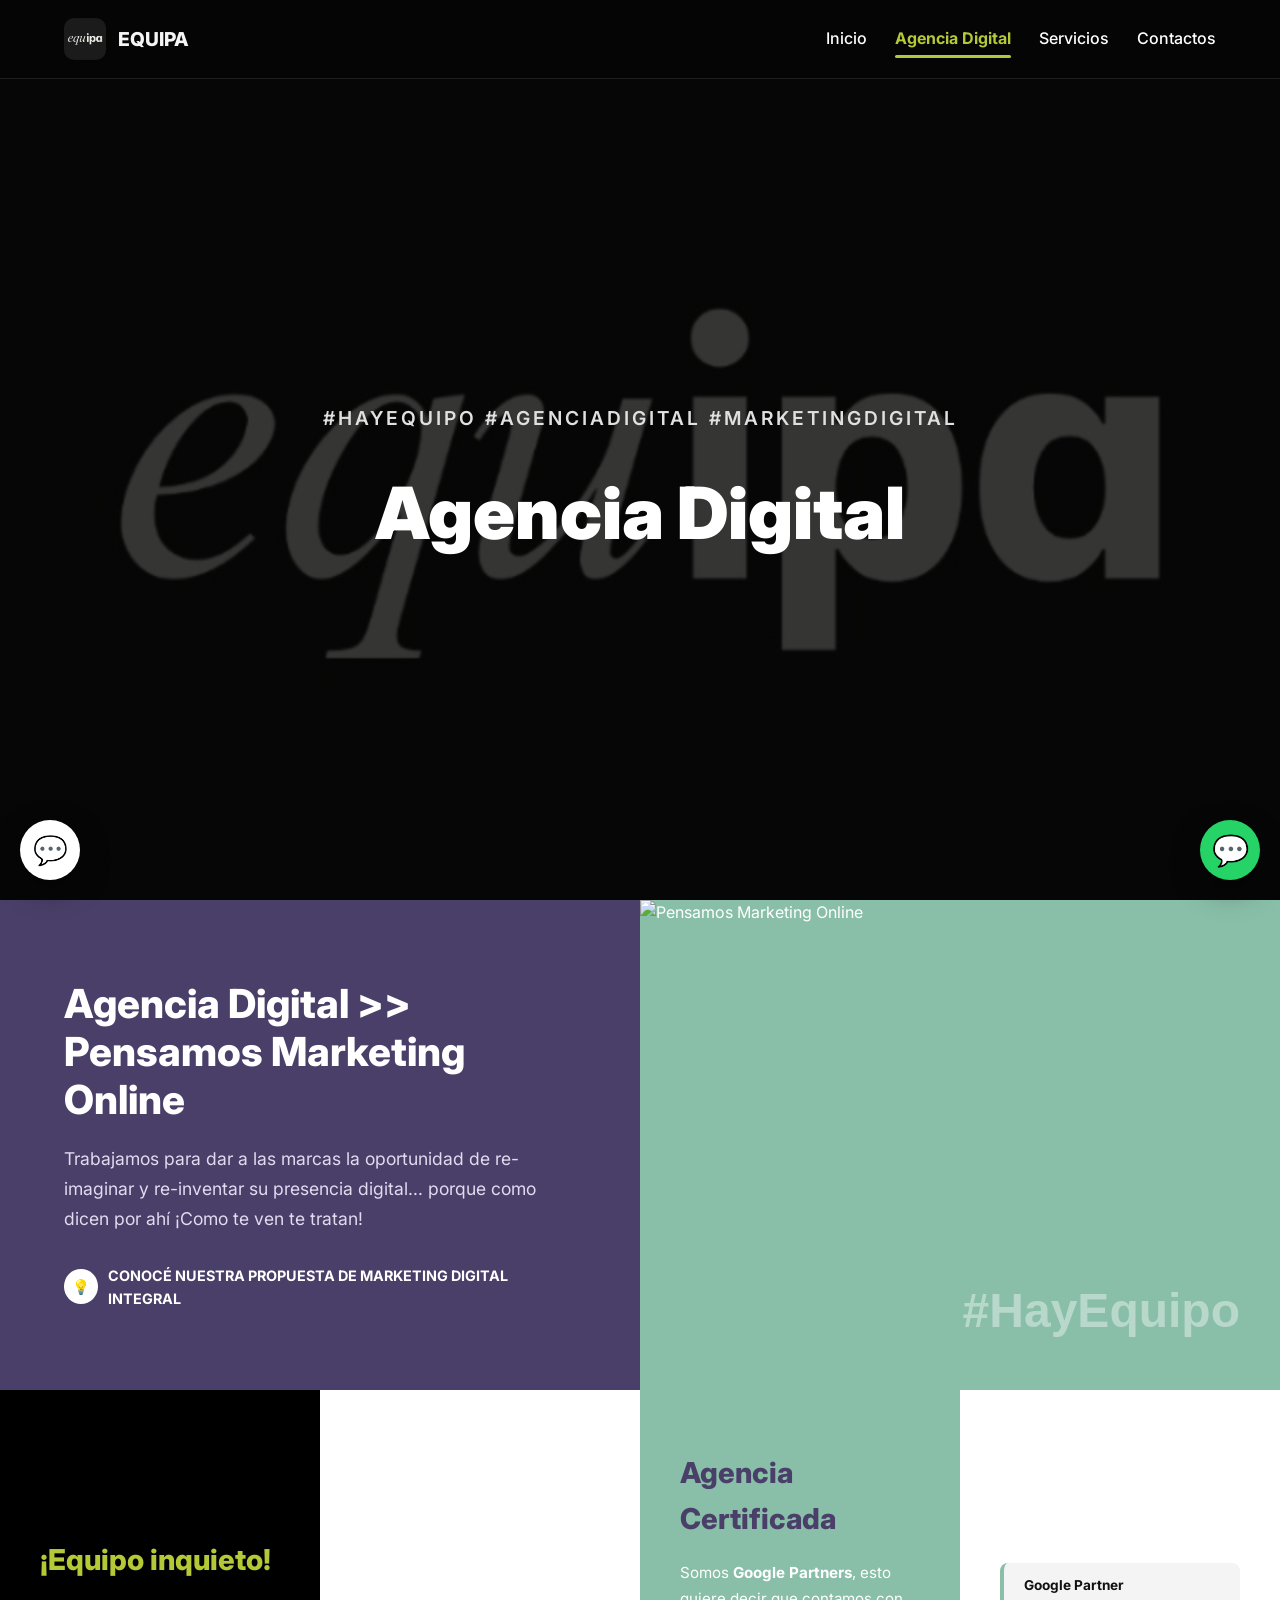
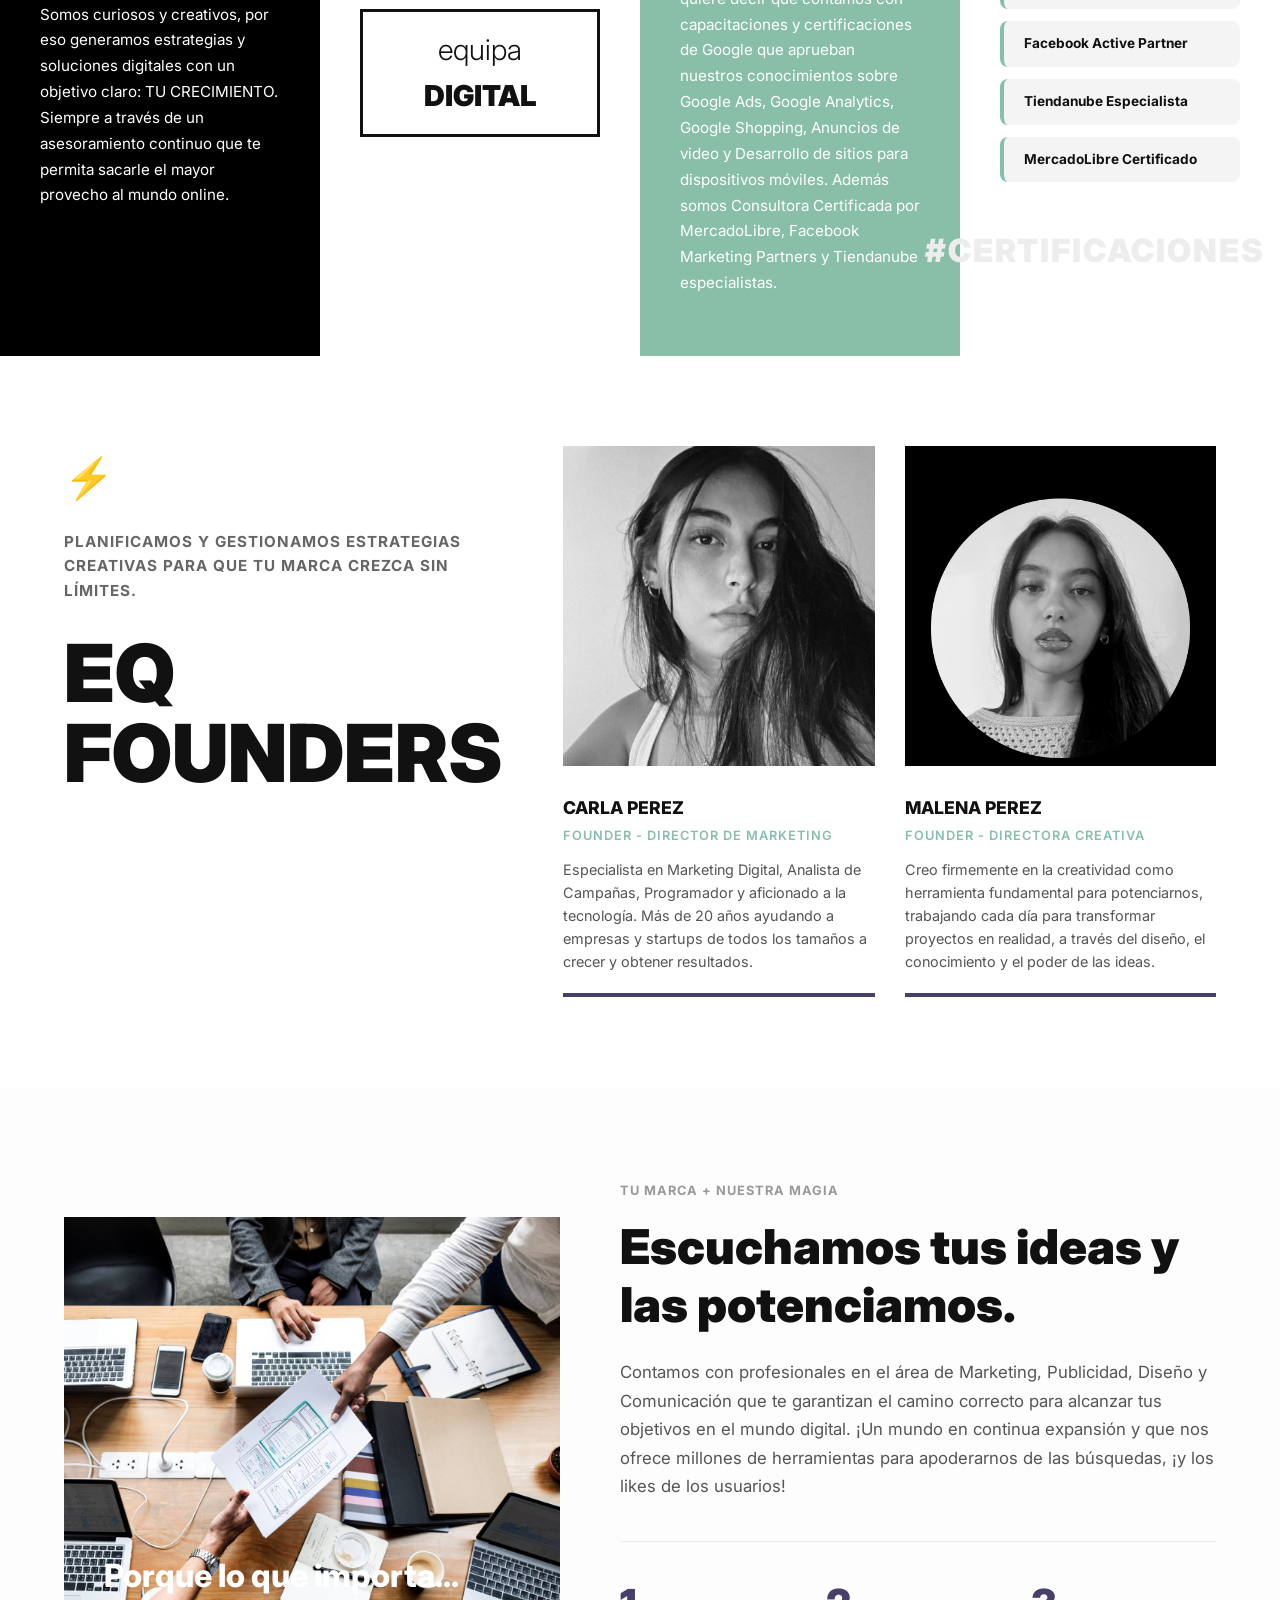
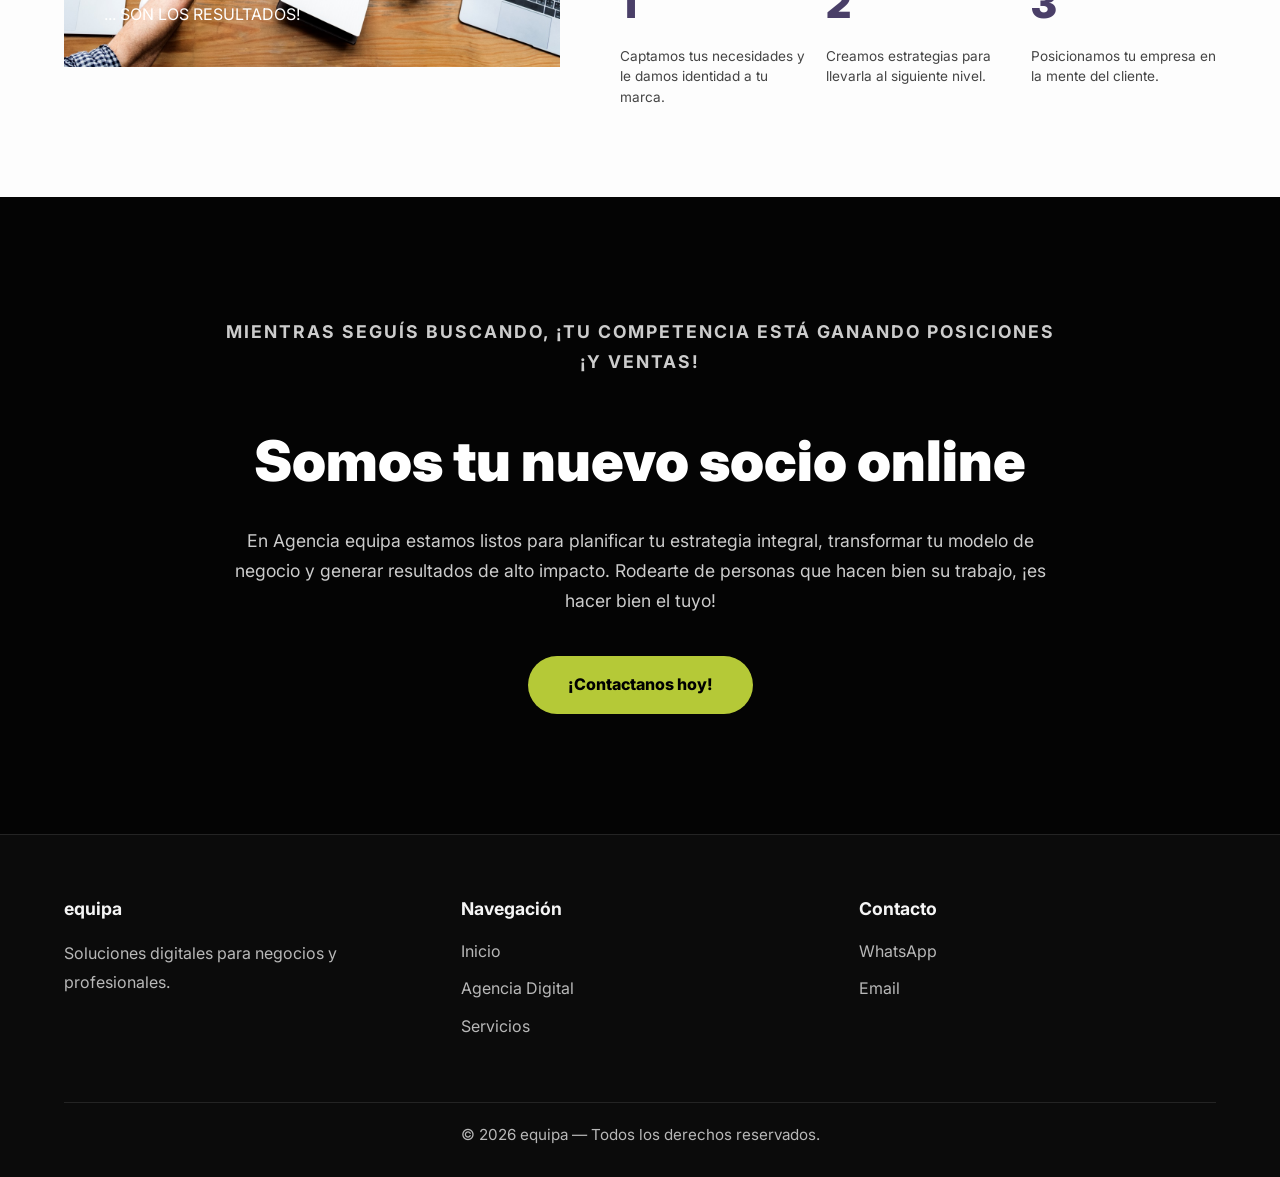
==== AGENCIA DIGITAL.html @ 09dcbe37 "Add files via upload" ====
<!DOCTYPE html>
<html lang="es">
<head>
    <meta charset="UTF-8">
    <meta name="viewport" content="width=device-width, initial-scale=1.0">
    <title>Agencia Digital — equipa</title>

    <link rel="stylesheet" href="PROYECTO CSS.css">

    <link rel="preconnect" href="https://fonts.googleapis.com">
    <link rel="preconnect" href="https://fonts.gstatic.com" crossorigin>
    <link href="https://fonts.googleapis.com/css2?family=Inter:wght@300;400;500;600;700;800;900&display=swap" rel="stylesheet">
</head>
<body>

    <div class="hero-wrapper" id="inicio">
        <div class="hero-overlay"></div>

        <header class="navbar-transparent">
            <div class="container nav-inner">
                <div class="logo">
                    <a href="index.html" style="display:flex; align-items:center; gap:12px; text-decoration:none; color:inherit;">
                        <img src="FOTO.jpg" alt="equipa">
                        <h1>EQUIPA</h1>
                    </a>
                </div>
                <nav class="nav-links">
                    <a href="index.html">Inicio</a>
                    <a href="AGENCIA DIGITAL.html"class="active-page">Agencia Digital</a>
                    <a href="SERVICIOS.html">Servicios</a>
                    <a href="CONTACTO.html">Contactos</a>
                    
                    
                </nav>
            </div>
        </header>
<section class="hero">
        <div class="container hero-grid">
            <p class="hero-hashtags">#HAYEQUIPO #AGENCIADIGITAL #MARKETINGDIGITAL</p>
            <h2 class="hero-main-title">Agencia Digital</h2>
        </section>
    </div>


    <section class="marketing-proposal">
        <div class="proposal-grid">
            <div class="proposal-text-block">
                <h2>Agencia Digital >> Pensamos Marketing Online</h2>
                <p>Trabajamos para dar a las marcas la oportunidad de re-imaginar y re-inventar su presencia digital... porque como dicen por ahí ¡Como te ven te tratan!</p>
                <a href="#contacto" class="proposal-link">
                    <span class="icon-circle">💡</span> CONOCÉ NUESTRA PROPUESTA DE MARKETING DIGITAL INTEGRAL
                </a>
            </div>
            <div class="proposal-image-block">
                <img src="ROBOTS.jpg" alt="Pensamos Marketing Online">
                <div class="floating-badge">#HayEquipo</div>
            </div>
        </div>
    </section>


    <section class="agency-features">
        <div class="features-grid">
            <div class="feature-box black-bg">
                <h3>¡Equipo inquieto!</h3>
                <p>Somos curiosos y creativos, por eso generamos estrategias y soluciones digitales con un objetivo claro: TU CRECIMIENTO. Siempre a través de un asesoramiento continuo que te permita sacarle el mayor provecho al mundo online.</p>
            </div>
            
            <div class="feature-box white-bg center-content">
                <div class="branding-box">
                    <span class="brand-light">equipa</span>
                    <span class="brand-bold">Digital</span>
                </div>
            </div>

            <div class="feature-box green-bg">
                <h3>Agencia Certificada</h3>
                <p>Somos <strong>Google Partners</strong>, esto quiere decir que contamos con capacitaciones y certificaciones de Google que aprueban nuestros conocimientos sobre Google Ads, Google Analytics, Google Shopping, Anuncios de video y Desarrollo de sitios para dispositivos móviles. Además somos Consultora Certificada por MercadoLibre, Facebook Marketing Partners y Tiendanube especialistas.</p>
            </div>

            <div class="feature-box white-bg list-badges">
                <div class="cert-list">
                    <div class="cert-item">Google Partner</div>
                    <div class="cert-item">Facebook Active Partner</div>
                    <div class="cert-item">Tiendanube Especialista</div>
                    <div class="cert-item">MercadoLibre Certificado</div>
                </div>
                <div class="vertical-text">#Certificaciones</div>
            </div>
        </div>
    </section>


    <section class="section founders-section">
        <div class="container">
            <div class="founders-layout">
                <div class="founders-intro">
                    <span class="bolt-icon">⚡</span>
                    <p class="subtitle-caps">PLANIFICAMOS Y GESTIONAMOS ESTRATEGIAS CREATIVAS PARA QUE TU MARCA CREZCA SIN LÍMITES.</p>
                    <h2 class="massive-title">EQ<br>Founders</h2>
                </div>
                
                <div class="founders-grid">
                    <div class="founder-card">
                        <img src="CARLA.jpg" alt="Pablo Rodriguez">
                        <div class="founder-info">
                            <h4>CARLA PEREZ</h4>
                            <h5>FOUNDER - DIRECTOR DE MARKETING</h5>
                            <p>Especialista en Marketing Digital, Analista de Campañas, Programador y aficionado a la tecnología. Más de 20 años ayudando a empresas y startups de todos los tamaños a crecer y obtener resultados.</p>
                        </div>
                    </div>
                    <div class="founder-card">
                        <img src="MALENA.jpg" alt="Romina Valladolid">
                        <div class="founder-info">
                            <h4>MALENA PEREZ</h4>
                            <h5>FOUNDER - DIRECTORA CREATIVA</h5>
                            <p>Creo firmemente en la creatividad como herramienta fundamental para potenciarnos, trabajando cada día para transformar proyectos en realidad, a través del diseño, el conocimiento y el poder de las ideas.</p>
                        </div>
                    </div>
                </div>
            </div>
        </div>
    </section>


    <section class="section process-section">
        <div class="container">
            <div class="process-grid">
                <div class="process-image">
                    <img src="AGENCIA DIGITAL 1.jpg" alt="Reunión de equipo">
                    <div class="image-overlay-text">
                        <h3>Porque lo que importa...</h3>
                        <p>... SON LOS RESULTADOS!</p>
                    </div>
                </div>
                <div class="process-content">
                    <span class="mini-tag">TU MARCA + NUESTRA MAGIA</span>
                    <h2>Escuchamos tus ideas y las potenciamos.</h2>
                    <p>Contamos con profesionales en el área de Marketing, Publicidad, Diseño y Comunicación que te garantizan el camino correcto para alcanzar tus objetivos en el mundo digital. ¡Un mundo en continua expansión y que nos ofrece millones de herramientas para apoderarnos de las búsquedas, ¡y los likes de los usuarios!</p>
                    
                    <div class="steps-row">
                        <div class="step-item">
                            <span class="step-num">1</span>
                            <p>Captamos tus necesidades y le damos identidad a tu marca.</p>
                        </div>
                        <div class="step-item">
                            <span class="step-num">2</span>
                            <p>Creamos estrategias para llevarla al siguiente nivel.</p>
                        </div>
                        <div class="step-item">
                            <span class="step-num">3</span>
                            <p>Posicionamos tu empresa en la mente del cliente.</p>
                        </div>
                    </div>
                </div>
            </div>
        </div>
    </section>


    <section class="banner-socio" style="background: url('FONDO_MANOS.jpg') center center/cover no-repeat;">
        <div class="banner-overlay"></div>
        <div class="banner-content">
            <p class="banner-sub">MIENTRAS SEGUÍS BUSCANDO, ¡TU COMPETENCIA ESTÁ GANANDO POSICIONES ¡Y VENTAS!</p>
            <h2>Somos tu nuevo socio online</h2>
            <p>En Agencia equipa estamos listos para planificar tu estrategia integral, transformar tu modelo de negocio y generar resultados de alto impacto. Rodearte de personas que hacen bien su trabajo, ¡es hacer bien el tuyo!</p>
            <a href="#contacto" class="btn-banner">¡Contactanos hoy!</a>
        </div>
    </section>


    <footer class="footer" id="contacto">
        <div class="container">
            <div class="footer-grid">
                <div>
                    <h3>equipa</h3>
                    <p>Soluciones digitales para negocios y profesionales.</p>
                </div>
                <div>
                    <h3>Navegación</h3>
                    <a href="index.html">Inicio</a>
                    <a href="agencia.html">Agencia Digital</a>
                    <a href="PROYECTO.html#negocios">Servicios</a>
                </div>
                <div>
                    <h3>Contacto</h3>
                    <a href="https://wa.me/2984226857" target="_blank">WhatsApp</a>
                    <a href="mailto:holaequipa@gmail.com">Email</a>
                </div>
            </div>
            <div class="copyright">
                © 2026 equipa — Todos los derechos reservados.
            </div>
        </div>
    </footer>

    <button class="chat-toggle" id="chatToggle">💬</button>
    <div class="chat-widget" id="chatWidget">
        <div class="chat-header">
            <span>¿Tenés alguna pregunta?</span>
            <button id="closeChat">✕</button>
        </div>
        <div class="chat-body">
            <div class="chat-message">Ingresá tu consulta y nos comunicaremos con vos.</div>
            <form class="chat-form" action="https://formsubmit.co/holaequipa@gmail.com" method="POST">
                <input type="text" placeholder="Nombre" required>
                <input type="tel" placeholder="Teléfono" required>
                <input type="email" placeholder="Correo electrónico" required>
                <textarea placeholder="Consulta sobre Marketing Digital" required></textarea>
                <button type="submit" class="chat-send">Enviar consulta</button>
            </form>
        </div>
    </div>

    <div class="wa-widget" id="waWidget">
        <div class="wa-header">
            <div class="wa-title">WhatsApp</div>
            <button id="closeWhatsapp">✕</button>
        </div>
        <div class="wa-body">
            <div class="wa-message">Hola, somos equipa 👋<br><br>Escribinos y te ayudamos a potenciar tu negocio.</div>
            <a href="https://wa.me/2984226857" target="_blank" class="wa-btn">WhatsApp</a>
        </div>
    </div>
    <button class="wa-floating" id="openWhatsapp">💬</button>

    <script>
        // Scripts de control de Widgets
        const chatToggle = document.getElementById("chatToggle");
        const chatWidget = document.getElementById("chatWidget");
        const closeChat = document.getElementById("closeChat");
        chatToggle.addEventListener("click", () => chatWidget.classList.toggle("open"));
        closeChat.addEventListener("click", () => chatWidget.classList.remove("open"));

        const waWidget = document.getElementById("waWidget");
        const openWhatsapp = document.getElementById("openWhatsapp");
        const closeWhatsapp = document.getElementById("closeWhatsapp");
        openWhatsapp.addEventListener("click", () => waWidget.classList.toggle("active"));
        closeWhatsapp.addEventListener("click", () => waWidget.classList.remove("active"));
    </script>
</body>
</html>
---- PROYECTO CSS.css ----
:root{
    --bg:#0b0b0b;
    --card:#141414;
    --border:#242424;
    --text:#f5f5f5;
    --muted:#b8b8b8;
    --accent:#ffffff;
}

*{
    margin:0;
    padding:0;
    box-sizing:border-box;
}

body{
    font-family:'Inter',sans-serif;
    background:var(--bg);
    color:var(--text);
    line-height:1.6;
}

.container{
    width:min(1200px,90%);
    margin:auto;
}

/* NAVBAR */

.navbar {
    position: absolute; /* Cambiado de sticky a absolute para que se superponga */
    top: 0;
    left: 0;
    width: 100%;
    z-index: 999;
    background: transparent; /* Fondo transparente */
    border-bottom: 1px solid rgba(255, 255, 255, 0.1); /* Línea sutil blanca */
    backdrop-filter: blur(5px);
}

.nav-inner{
    display:flex;
    align-items:center;
    justify-content:space-between;
    padding:18px 0;
}

.logo{
    display:flex;
    align-items:center;
    gap:12px;
}

.logo img{
    width:42px;
    height:42px;
    object-fit:cover;
    border-radius:10px;
}

.logo h1{
    font-size:1.2rem;
    font-weight:800;
}

.nav-links{
    display:flex;
    gap:28px;
    align-items:center;
}

.nav-links a{
    color:var(--muted);
    text-decoration:none;
    transition:.3s;
    font-weight:500;
}

.nav-links a:hover{
    color:var(--text);
}

/* BOTONES */

.btn{
    display:inline-block;
    padding:14px 24px;
    border-radius:14px;
    text-decoration:none;
    font-weight:700;
    transition:.3s;
}

.btn-primary{
    background:var(--accent);
    color:#000;
}

.btn-primary:hover{
    transform:translateY(-2px);
}

.btn-secondary{
    border:1px solid var(--border);
    color:var(--text);
}

/* HERO */

/* HERO (Rediseñado estilo pantalla completa con fondo) */
.hero {
    position: relative;
    width: 100%;
    height: 100vh; /* Ocupa el 100% de la altura de la pantalla */
    
    /* CAMBIA 'FOTO.jpg' por el nombre de tu imagen de fondo */
    background: url('FOTO.jpg') center center/cover no-repeat; 
    
    display: flex;
    align-items: center;
    justify-content: center;
    padding: 0;
    overflow: hidden;
}

/* FILTRO OSCURO (Capa intermedia para que el texto resalte) */
.hero::before {
    content: '';
    position: absolute;
    top: 0;
    left: 0;
    width: 100%;
    height: 100%;
    background: rgba(0, 0, 0, 0.55); /* Ajusta el 0.55 si querés más o menos oscuridad */
    z-index: 1;
}

/* Forzamos a que el contenedor del contenido quede por encima del filtro */
.hero .container {
    position: relative;
    z-index: 2;
    text-align: center; /* Centramos todo el texto como en el ejemplo */
}

/* Eliminamos el grid viejo para centrar el bloque principal */
.hero-grid {
    display: block; 
    max-width: 800px;
    margin: 0 auto;
}

/* HASHTAGS (Estilo nuevo arriba del título) */
.hero-hashtags {
    display: block;
    color: var(--muted);
    font-size: 0.85rem;
    font-weight: 600;
    letter-spacing: 2px;
    text-transform: uppercase;
    margin-bottom: 15px;
}

.hero h2 {
    font-size: 4.5rem; /* Un poco más grande e imponente */
    line-height: 1.1;
    margin-bottom: 24px;
    color: #ffffff;
}

.hero p {
    color: #e0e0e0; /* Un gris un poco más claro para mejorar lectura sobre fondo oscuro */
    font-size: 1.2rem;
    margin-bottom: 40px;
    max-width: 650px;
    margin-left: auto;
    margin-right: auto;
}

.hero-buttons {
    display: flex;
    gap: 16px;
    justify-content: center; /* Centra los botones */
    flex-wrap: wrap;
}

/* Ocultamos el div del mockup derecho que tenías antes ya que ahora usamos imagen completa */
.hero-card {
    display: none;
}

.mockup{
    display:grid;
    grid-template-columns:1fr 1fr;
    gap:16px;
}

.mock{
    background:#1c1c1c;
    border:1px solid #2d2d2d;
    border-radius:20px;
    padding:20px;
    min-height:120px;
}

/* SECCIONES */

.section{
    padding:90px 0;
}

.section-title{
    font-size:2.7rem;
    margin-bottom:18px;
}

.section-sub{
    color:var(--muted);
    max-width:760px;
    margin-bottom:50px;
}

/* CARDS */

.cards{
    display:grid;
    grid-template-columns:repeat(auto-fit,minmax(280px,1fr));
    gap:24px;
}

.card{
    background:var(--card);
    border:1px solid var(--border);
    border-radius:24px;
    padding:32px;
    transition:.3s;
}

.card:hover{
    transform:translateY(-4px);
    border-color:#444;
}

.card h3{
    margin-bottom:16px;
    font-size:1.4rem;
}

.card p{
    color:var(--muted);
    margin-bottom:20px;
}

/* BADGES */

.badge{
    display:inline-block;
    margin-bottom:18px;
    padding:8px 14px;
    border-radius:999px;
    background:#1d1d1d;
    border:1px solid #333;
    font-size:.85rem;
}

/* SERVICIOS */

.service{
    margin-bottom:40px;
}

.service ul{
    margin-top:18px;
    padding-left:20px;
    color:var(--muted);
}

.service li{
    margin-bottom:10px;
}

.cta{
    margin-top:28px;
}

/* PLANES */

.pricing{
    display:grid;
    grid-template-columns:repeat(auto-fit,minmax(280px,1fr));
    gap:24px;
}

.price-card{
    background:var(--card);
    border:1px solid var(--border);
    border-radius:24px;
    padding:32px;
}

.price-card.featured{
    border:1px solid #fff;
}

.price-card h3{
    margin-bottom:18px;
}

.price-card ul{
    padding-left:20px;
    color:var(--muted);
    margin:22px 0;
}

/* RESPONSIVE */

@media(max-width:900px){

    .hero-grid{
        grid-template-columns:1fr;
    }

    .hero h2{
        font-size:2.8rem;
    }

    .nav-links{
        display:none;
    }

}

/* CTA FINAL */

.final-cta{
    padding:90px 0 60px;
}

.cta-box{
    background:linear-gradient(145deg,#111,#0b0b0b);
    border:1px solid #242424;
    border-radius:28px;
    padding:70px 40px;
    text-align:center;
}

.cta-box h2{
    font-size:3rem;
    max-width:800px;
    margin:auto;
    margin-bottom:20px;
    line-height:1.2;
}

.cta-box p{
    color:#b8b8b8;
    max-width:700px;
    margin:auto;
    margin-bottom:35px;
}

.cta-buttons{
    display:flex;
    justify-content:center;
    gap:18px;
    flex-wrap:wrap;
}

/* FOOTER */

.footer{
    border-top:1px solid #242424;
    padding:60px 0 30px;
}

.footer-grid{
    display:grid;
    grid-template-columns:repeat(auto-fit,minmax(220px,1fr));
    gap:40px;
}

.footer h3{
    margin-bottom:16px;
    font-size:1.1rem;
}

.footer p{
    color:#b8b8b8;
    line-height:1.8;
}

.footer a{
    display:block;
    color:#b8b8b8;
    text-decoration:none;
    margin-bottom:12px;
    transition:.3s;
}

.footer a:hover{
    color:white;
}

.copyright{
    margin-top:50px;
    padding-top:20px;
    border-top:1px solid #242424;
    text-align:center;
    color:#b8b8b8;
    font-size:.95rem;
}

/* RESPONSIVE */

@media(max-width:768px){

    .cta-box{
        padding:50px 25px;
    }

    .cta-box h2{
        font-size:2rem;
    }

}

/* =========================
   CHAT FLOTANTE
========================= */

.chat-toggle{
    position:fixed;
    bottom:20px;
    left:20px;
    width:60px;
    height:60px;
    border:none;
    border-radius:50%;
    background:#fff;
    color:#000;
    font-size:28px;
    cursor:pointer;
    z-index:9999;
    box-shadow:0 10px 30px rgba(0,0,0,.35);
    transition:.3s;
}

.chat-toggle:hover{
    transform:scale(1.08);
}

.chat-widget{
    position:fixed;
    bottom:110px;
    left:25px;
    width:360px;
    max-height:500px;
    background:#fff;
    border-radius:24px;
    overflow:hidden;
    box-shadow:0 20px 50px rgba(0,0,0,.45);
    z-index:9999;

    opacity:0;
    visibility:hidden;
    transform:translateY(20px);
    transition:.35s ease;
}
.chat-widget.open{
    opacity:1;
    visibility:visible;
    transform:translateY(0);
}

.chat-header{
    background:#000;
    color:#fff;
    padding:22px;
    display:flex;
    justify-content:space-between;
    align-items:center;
    font-size:1.1rem;
    font-weight:700;
}

.chat-header button{
    background:none;
    border:none;
    color:#fff;
    font-size:1.2rem;
    cursor:pointer;
}

.chat-body{
    padding:22px;
    max-height:500px;
    overflow-y:auto;
}

.chat-message{
    background:#f4f4f4;
    padding:18px;
    border-radius:18px;
    margin-bottom:20px;
    color:#444;
    line-height:1.6;
}

.chat-form{
    display:flex;
    flex-direction:column;
    gap:14px;
}

.chat-form input,
.chat-form textarea{
    width:100%;
    padding:15px;
    border:1px solid #dcdcdc;
    border-radius:14px;
    font-size:15px;
    outline:none;
    transition:.2s;
}

.chat-form input:focus,
.chat-form textarea:focus{
    border-color:#000;
}

.chat-form textarea{
    min-height:120px;
    resize:none;
}

.chat-check{
    font-size:.85rem;
    color:#555;
    display:flex;
    gap:8px;
    align-items:flex-start;
}

.chat-send{
    background:#000;
    color:#fff;
    border:none;
    border-radius:14px;
    padding:16px;
    font-weight:700;
    cursor:pointer;
    transition:.3s;
}

.chat-send:hover{
    opacity:.9;
}

/* =========================
   RESPONSIVE WIDGETS
========================= */

@media(max-width:480px){

    /* FORMULARIO */

    .chat-widget{
        width:92%;
        left:4%;
        bottom:95px;
    }

    .chat-toggle{
        width:65px;
        height:65px;
        left:15px;
        bottom:20px;
    }

    /* WHATSAPP */

    .wa-widget{
        width:92%;
        right:4%;
        bottom:95px;
    }

    .wa-floating{
        width:65px;
        height:65px;
        right:15px;
        bottom:20px;
    }

}
/* =========================
   WHATSAPP FLOAT
========================= */

.wa-floating{
    position:fixed;
    bottom:20px;
    right:20px;
    width:60px;
    height:60px;
    border:none;
    border-radius:50%;
    background:#25D366;
    color:white;
    font-size:30px;
    cursor:pointer;
    z-index:9999;
    box-shadow:0 12px 30px rgba(0,0,0,.35);
    transition:.3s;
}

.wa-floating:hover{
    transform:scale(1.08);
}

.wa-widget{
    position:fixed;
    bottom:110px;
    right:25px;
    width:380px;
    border-radius:28px;
    overflow:hidden;
    background:#e9efec;
    box-shadow:0 25px 50px rgba(0,0,0,.35);
    z-index:9999;

    opacity:0;
    visibility:hidden;
    transform:translateY(20px);
    transition:.35s ease;
}

.wa-widget.active{
    opacity:1;
    visibility:visible;
    transform:translateY(0);
}

.wa-header{
    background:#25D366;
    color:white;
    padding:22px;
    display:flex;
    justify-content:space-between;
    align-items:center;
    font-size:1.3rem;
    font-weight:700;
}

.wa-header button{
    background:rgba(0,0,0,.15);
    border:none;
    width:42px;
    height:42px;
    border-radius:50%;
    color:white;
    cursor:pointer;
    font-size:18px;
}

.wa-body{
    padding:22px;
}

.wa-message{
    background:white;
    padding:24px;
    border-radius:24px;
    line-height:1.8;
    color:#333;
    box-shadow:0 6px 20px rgba(0,0,0,.08);
    margin-bottom:25px;
}

.wa-btn{
    display:inline-flex;
    align-items:center;
    justify-content:center;
    text-decoration:none;
    background:#25D366;
    color:white;
    font-weight:700;
    padding:18px 32px;
    border-radius:999px;
    transition:.3s;
}

.wa-btn:hover{
    transform:scale(1.03);
}

@media(max-width:480px){

    .wa-widget{
        width:92%;
        right:4%;
    }

    .wa-floating{
        width:65px;
        height:65px;
    }
}

/* ==========================================================================
   ESTILOS EXCLUSIVOS: LANDING PAGINA AGENCIA DIGITAL (ESTILO MEJOR DIGITAL)
   ========================================================================== */

/* 1. HERO COMPLETO */
.hero-wrapper {
    position: relative;
    width: 100%;
    height: 100vh;
    background: url('image_666efb.jpg') center center/cover no-repeat;
    display: flex;
    flex-direction: column;
    overflow: hidden;
}

.hero-overlay {
    position: absolute;
    top: 0;
    left: 0;
    width: 100%;
    height: 100%;
    background: rgba(0, 0, 0, 0.5);
    z-index: 1;
}

.navbar-transparent {
    position: relative;
    z-index: 10;
    background: transparent;
    border-bottom: 1px solid rgba(255, 255, 255, 0.1);
}

.navbar-transparent .nav-links a {
    color: #ffffff !important;
}

.navbar-transparent .nav-links a.active {
    color: #b5c937 !important;
    font-weight: 700;
}

.hero-center-content {
    position: relative;
    z-index: 5;
    margin: auto;
    text-align: center;
}

.hero-hashtags {
    color: rgba(255, 255, 255, 0.7);
    font-size: 0.8rem;
    font-weight: 600;
    letter-spacing: 3px;
    margin-bottom: 15px;
}

.hero-main-title {
    color: #ffffff;
    font-size: 5rem;
    font-weight: 900;
}

/* 2. SECCIÓN PROPUESTA (ASIMÉTRICA: COLOR MORADO VIEJO / IMAGEN) */
.marketing-proposal {
    background: #4a3f68; /* Tono morado/grisáceo de la captura */
    color: #ffffff;
    width: 100%;
}

.proposal-grid {
    display: grid;
    grid-template-columns: 1fr 1fr;
    min-height: 450px;
}

.proposal-text-block {
    padding: 80px min(10%, 80px);
    display: flex;
    flex-direction: column;
    justify-content: center;
}

.proposal-text-block h2 {
    font-size: 2.5rem;
    font-weight: 800;
    line-height: 1.2;
    margin-bottom: 20px;
}

.proposal-text-block p {
    font-size: 1.1rem;
    color: #e2dbf0;
    margin-bottom: 30px;
    line-height: 1.7;
}

.proposal-link {
    color: #ffffff;
    text-decoration: none;
    font-size: 0.9rem;
    font-weight: 700;
    display: flex;
    align-items: center;
    gap: 10px;
}

.icon-circle {
    background: #ffffff;
    width: 35px;
    height: 35px;
    border-radius: 50%;
    display: inline-flex;
    align-items: center;
    justify-content: center;
}

.proposal-image-block {
    position: relative;
    background: #89bfa9; /* Fondo verde menta suave de la imagen */
}

.proposal-image-block img {
    width: 100%;
    height: 100%;
    object-fit: cover;
}

.floating-badge {
    position: absolute;
    bottom: 40px;
    right: 40px;
    font-size: 3rem;
    font-weight: 900;
    color: rgba(255, 255, 255, 0.4);
    font-family: sans-serif;
}

/* 3. GRID DE CERTIFICACIONES (4 BLOQUES CUADRADOS) */
.agency-features {
    width: 100%;
}

.features-grid {
    display: grid;
    grid-template-columns: repeat(4, 1fr);
}

.feature-box {
    padding: 60px 40px;
    min-height: 380px;
    display: flex;
    flex-direction: column;
    justify-content: center;
}

.feature-box h3 {
    font-size: 1.8rem;
    font-weight: 800;
    margin-bottom: 18px;
}

.feature-box p {
    font-size: 0.95rem;
    line-height: 1.7;
}

.black-bg { background: #000000; color: #ffffff; }
.black-bg h3 { color: #b5c937; } /* Destaque amarillo/verde */

.white-bg { background: #ffffff; color: #111111; position: relative; }

.green-bg { background: #89bfa9; color: #ffffff; }
.green-bg h3 { color: #4a3f68; }

/* Detalles internos de los bloques */
.branding-box {
    border: 3px solid #111;
    padding: 15px 25px;
    text-align: center;
    font-size: 1.8rem;
}
.brand-light { font-weight: 300; text-transform: lowercase; }
.brand-bold { font-weight: 900; text-transform: uppercase; }

.cert-list {
    display: flex;
    flex-direction: column;
    gap: 12px;
}
.cert-item {
    background: #f4f4f4;
    padding: 12px 20px;
    border-radius: 8px;
    font-weight: 700;
    font-size: 0.85rem;
    border-left: 4px solid #89bfa9;
}
.vertical-text {
    position: absolute;
    right: 15px;
    bottom: 80px;
    transform: rotate(-90px);
    transform-origin: right bottom;
    font-size: 2rem;
    font-weight: 900;
    color: #ededed;
    text-transform: uppercase;
    letter-spacing: 2px;
}

/* 4. SECCIÓN FOUNDERS */
.founders-section {
    background: #ffffff;
    color: #111111;
}
.founders-layout {
    display: grid;
    grid-template-columns: 1fr 2fr;
    gap: 60px;
}
.bolt-icon { font-size: 2.5rem; display: block; margin-bottom: 20px; }
.subtitle-caps { font-size: 0.95rem; font-weight: 700; color: #666; letter-spacing: 1px; line-height: 1.6; margin-bottom: 30px;}
.massive-title { font-size: 5rem; font-weight: 900; line-height: 1; text-transform: uppercase; }

.founders-grid {
    display: grid;
    grid-template-columns: 1fr 1fr;
    gap: 30px;
}
.founder-card {
    border-bottom: 4px solid #4a3f68;
    padding-bottom: 20px;
}
.founder-card img {
    width: 100%;
    height: 320px;
    object-fit: cover;
    filter: grayscale(100%);
    transition: .4s;
    margin-bottom: 20px;
}
.founder-card:hover img { filter: grayscale(0%); }
.founder-info h4 { font-size: 1.1rem; font-weight: 800; margin-bottom: 4px; }
.founder-info h5 { font-size: 0.8rem; font-weight: 600; color: #89bfa9; margin-bottom: 12px; letter-spacing: 1px;}
.founder-info p { font-size: 0.9rem; color: #555; line-height: 1.6; }

/* 5. PROCESO (ESCUCHAMOS) */
.process-section { background: #fdfdfd; color: #111; }
.process-grid { display: grid; grid-template-columns: 1fr 1.2fr; gap: 60px; align-items: center; }
.process-image { position: relative; height: 450px; }
.process-image img { width: 100%; height: 100%; object-fit: cover; }
.image-overlay-text { position: absolute; bottom: 40px; left: 40px; color: #fff; z-index: 2; }
.image-overlay-text h3 { font-size: 2rem; font-weight: 800; }

.process-content .mini-tag { font-size: 0.8rem; font-weight: 700; color: #999; letter-spacing: 1px; }
.process-content h2 { font-size: 3rem; font-weight: 900; line-height: 1.2; margin: 15px 0 25px; }
.process-content > p { color: #555; font-size: 1.05rem; margin-bottom: 40px; line-height: 1.7; }

.steps-row { display: grid; grid-template-columns: repeat(3, 1fr); gap: 20px; border-top: 1px solid #eee; padding-top: 30px; }
.step-num { font-size: 2.5rem; font-weight: 900; color: #4a3f68; display: block; margin-bottom: 10px; }
.step-item p { font-size: 0.85rem; color: #444; line-height: 1.5; }

/* 6. PUSH BANNER FINAL INTERMEDIO */
.banner-socio {
    position: relative;
    padding: 120px 20px;
    text-align: center;
    color: #fff;
}
.banner-overlay { position: absolute; top:0; left:0; width:100%; height:100%; background: rgba(0,0,0,0.65); z-index:1; }
.banner-content { position: relative; z-index: 2; max-width: 850px; margin: 0 auto; }
.banner-sub { font-size: 0.85rem; font-weight: 700; letter-spacing: 2px; color: #89bfa9; margin-bottom: 20px; }
.banner-content h2 { font-size: 3.5rem; font-weight: 900; margin-bottom: 20px; }
.banner-content p { font-size: 1.1rem; color: #ccc; margin-bottom: 40px; line-height: 1.7; }
.btn-banner { display: inline-block; background: #b5c937; color: #000; padding: 16px 40px; font-weight: 800; text-decoration: none; border-radius: 50px; transition: .3s; }
.btn-banner:hover { transform: scale(1.05); }


/* RESPONSIVE ADAPTATIONS */
@media(max-width: 1024px) {
    .features-grid { grid-template-columns: 1fr 1fr; }
    .proposal-grid, .founders-layout, .process-grid { grid-template-columns: 1fr; gap: 40px; }
    .hero-main-title { font-size: 3.5rem; }
}
@media(max-width: 600px) {
    .features-grid { grid-template-columns: 1fr; }
    .founders-grid, .steps-row { grid-template-columns: 1fr; gap: 30px; }
    .banner-content h2 { font-size: 2.2rem; }
    .massive-title { font-size: 3.5rem; }
}

/* ==========================================================================
   ESTILOS EXCLUSIVOS: INTERFAZ INTERNA DE CONTACTO (ESTILO MEJOR DIGITAL)
   ========================================================================== */

/* Hero Especial de Contacto */
.hero-wrapper-contacto {
    position: relative;
    width: 100%;
    height: 70vh; /* Altura estilizada de landing interna */
    background: url('image_66f941.jpg') center center/cover no-repeat;
    display: flex;
    flex-direction: column;
    overflow: hidden;
}

.hero-overlay-contacto {
    position: absolute;
    top: 0;
    left: 0;
    width: 100%;
    height: 100%;
    background: rgba(0, 0, 0, 0.65);
    z-index: 1;
}

/* Fila Asimétrica de Bloques de Información */
.info-blocks-section {
    width: 100%;
    background: #ffffff;
}

.info-blocks-grid {
    display: grid;
    grid-template-columns: repeat(3, 1fr);
}

.info-card {
    padding: 80px 50px;
    text-align: center;
    display: flex;
    flex-direction: column;
    align-items: center;
    justify-content: center;
    min-height: 350px;
}

.info-icon {
    font-size: 2.2rem;
    margin-bottom: 20px;
}

.info-card h3 {
    font-size: 1.3rem;
    font-weight: 700;
    margin-bottom: 15px;
    line-height: 1.3;
}

.info-card p {
    font-size: 1rem;
    line-height: 1.6;
}

.info-link {
    color: inherit;
    text-decoration: none;
    font-weight: 700;
}

.info-link:hover {
    text-decoration: underline;
}

/* Colores exactos de las columnas */
.bg-gray-light { background: #e6e6e6; color: #333333; }
.bg-gray-dark { background: #f2f2f2; color: #333333; }
.bg-black-info { background: #000000; color: #ffffff; }
.highlight-text { color: #b5c937; font-size: 1.1rem; }

/* Sección Formulario + Mapa Dividido */
.form-map-section {
    width: 100%;
    background: #ffffff;
    border-top: 1px solid #eaeaea;
}

.form-map-grid {
    display: grid;
    grid-template-columns: 1fr 1.1fr;
}

.map-container {
    width: 100%;
    min-height: 600px;
    background: #e5e3df;
}

.form-container {
    padding: 80px min(10%, 80px);
    color: #111111;
}

.form-container h2 {
    font-size: 3.2rem;
    font-weight: 900;
    letter-spacing: -1px;
    margin-bottom: 5px;
}

.form-subtitle {
    font-size: 1.2rem;
    color: #666666;
    margin-bottom: 40px;
}

/* Componentes del Formulario Estilizados */
.budget-form {
    display: flex;
    flex-direction: column;
    gap: 25px;
}

.form-group {
    display: flex;
    flex-direction: column;
    gap: 8px;
}

.form-group label {
    font-size: 0.85rem;
    font-weight: 700;
    text-transform: uppercase;
    color: #222222;
    letter-spacing: 0.5px;
}

.form-group input, 
.form-group textarea {
    width: 100%;
    padding: 14px 18px;
    border: 1px solid #cccccc;
    background: #ffffff;
    font-family: 'Inter', sans-serif;
    font-size: 1rem;
    border-radius: 4px;
    transition: border-color 0.3s;
}

.form-group input:focus, 
.form-group textarea:focus {
    outline: none;
    border-color: #000000;
}

.btn-submit-budget {
    background: #000000;
    color: #ffffff;
    border: none;
    padding: 18px 35px;
    font-weight: 800;
    font-size: 0.9rem;
    letter-spacing: 1px;
    cursor: pointer;
    align-self: flex-start;
    margin-top: 10px;
    transition: background 0.3s;
}

.btn-submit-budget:hover {
    background: #b5c937;
    color: #000000;
}

/* Sección de Cierre de Marca SEO */
.seo-closure-section {
    background: #ffffff;
    color: #111111;
    padding: 90px 20px;
    text-align: center;
    border-top: 1px solid #f0f0f0;
}

.seo-closure-section h2 {
    font-size: 2.5rem;
    font-weight: 900;
    margin-bottom: 5px;
    text-transform: lowercase;
}

.seo-closure-section h3 {
    font-size: 2.2rem;
    font-weight: 800;
    margin-bottom: 10px;
}

.seo-tagline {
    font-size: 1.05rem;
    color: #777777;
    margin-bottom: 35px;
}

.seo-text-block {
    max-width: 800px;
    margin: 0 auto;
    font-size: 0.95rem;
    line-height: 1.8;
    color: #555555;
}

/* Adaptación para pantallas de tablets y celulares */
@media(max-width: 1024px) {
    .info-blocks-grid { grid-template-columns: 1fr; }
    .form-map-grid { grid-template-columns: 1fr; }
    .map-container { min-height: 400px; order: 2; }
    .form-container { order: 1; padding: 60px 30px; }
    .form-container h2 { font-size: 2.5rem; }
}

/* ==========================================================================
   ESTILOS EXCLUSIVOS: PÁGINA INTERNA DE SERVICIOS
   ========================================================================== */

/* Hero Servicios */
.hero-wrapper-servicios {
    position: relative;
    width: 100%;
    height: 65vh;
    background: url('image_6769bf.jpg') center center/cover no-repeat;
    display: flex;
    flex-direction: column;
}

.hero-overlay-servicios {
    position: absolute;
    top: 0;
    left: 0;
    width: 100%;
    height: 100%;
    background: rgba(15, 15, 15, 0.75);
    z-index: 1;
}

/* Sección Plan Todo en Uno */
.plan-destacado-section {
    position: relative;
    background-color: #0a0a0a;
    background-image: url('image_6769fd.png'); /* Carga el patrón de red tecnológica */
    background-size: cover;
    background-position: center;
    color: #ffffff;
    padding: 100px 20px;
    text-align: center;
    overflow: hidden;
}

.plan-content {
    max-width: 850px;
    margin: 0 auto;
    position: relative;
    z-index: 2;
}

.plan-icon {
    font-size: 2.5rem;
    background: rgba(181, 201, 55, 0.2);
    width: 70px;
    height: 70px;
    display: flex;
    align-items: center;
    justify-content: center;
    border-radius: 50%;
    margin: 0 auto 25px auto;
    color: #b5c937;
}

.plan-content h2 {
    font-size: 2rem;
    font-weight: 800;
    margin-bottom: 20px;
    letter-spacing: -0.5px;
}

.plan-content p {
    font-size: 1.1rem;
    line-height: 1.8;
    color: #cccccc;
    margin-bottom: 35px;
}

.btn-plan-action {
    display: inline-block;
    padding: 14px 32px;
    border: 2px solid #ffffff;
    color: #ffffff;
    text-decoration: none;
    font-weight: 700;
    font-size: 0.95rem;
    border-radius: 4px;
    transition: all 0.3s ease;
}

.btn-plan-action:hover {
    background: #ffffff;
    color: #000000;
}

/* Grilla de 4 Columnas */
.services-grid-section {
    background: #ffffff;
    padding: 100px 20px;
}

.services-quad-grid {
    display: grid;
    grid-template-columns: repeat(4, 1fr);
    gap: 40px 30px;
}

.service-quad-card {
    text-align: center;
    display: flex;
    flex-direction: column;
    align-items: center;
}

.sq-icon {
    width: 60px;
    height: 60px;
    background: #000000;
    color: #ffffff;
    border-radius: 50%;
    display: flex;
    align-items: center;
    justify-content: center;
    font-size: 1.5rem;
    margin-bottom: 20px;
}

.service-quad-card h3 {
    font-size: 1.15rem;
    font-weight: 800;
    color: #111111;
    margin-bottom: 12px;
    min-height: 44px;
    display: flex;
    align-items: center;
}

.service-quad-card p {
    font-size: 0.95rem;
    color: #555555;
    line-height: 1.6;
    margin-bottom: 20px;
    flex-grow: 1;
}

.btn-sq-info {
    display: inline-block;
    padding: 6px 22px;
    border: 1px solid #111111;
    color: #111111;
    text-decoration: none;
    font-size: 0.85rem;
    font-weight: 700;
    transition: all 0.2s;
}

.btn-sq-info:hover {
    background: #000000;
    color: #ffffff;
}

/* Sección Metodología y Cascada */
.methodology-section {
    background: #fdfdfd;
    padding: 90px 20px;
    border-top: 1px solid #f0f0f0;
}

.methodology-tabs {
    display: flex;
    justify-content: center;
    gap: 50px;
    margin-bottom: 40px;
}

.m-tab {
    display: flex;
    align-items: center;
    gap: 10px;
    color: #999999;
}

.m-tab.active {
    color: #b5c937;
}

.m-tab span {
    font-size: 1.1rem;
}

.m-tab h4 {
    font-size: 0.9rem;
    font-weight: 700;
    letter-spacing: 1px;
}

.methodology-intro {
    max-width: 800px;
    margin: 0 auto 80px auto;
    text-align: center;
    font-size: 1.05rem;
    line-height: 1.8;
    color: #555555;
}

/* Cascada de items alineados al centro */
.cascade-flow {
    display: flex;
    flex-direction: column;
    gap: 80px;
    max-width: 700px;
    margin: 0 auto;
    text-align: center;
}

.cascade-item {
    display: flex;
    flex-direction: column;
    align-items: center;
}

.cascade-icon {
    font-size: 2rem;
    color: #222222;
    margin-bottom: 15px;
}

.cascade-item h3 {
    font-size: 1.3rem;
    font-weight: 800;
    color: #111111;
    margin-bottom: 5px;
}

.cascade-tags {
    font-size: 0.85rem;
    color: #777777;
    margin-bottom: 15px;
    font-weight: 500;
}

.cascade-desc {
    font-size: 0.95rem;
    line-height: 1.7;
    color: #444444;
}

/* Responsive */
@media(max-width: 1024px) {
    .services-quad-grid { grid-template-columns: repeat(2, 1fr); }
    .methodology-tabs { flex-direction: column; gap: 20px; align-items: center; }
}

@media(max-width: 600px) {
    .services-quad-grid { grid-template-columns: 1fr; }
    .plan-content h2 { font-size: 1.6rem; }
}

/* ==========================================================================
   ESTILO PARA ENLACE ACTIVO EN EL NAVBAR
   ========================================================================== */
.nav-links a.active-page {
    color: #b5c937 !important; /* Cambia al color verde de equipa */
    font-weight: 700;          /* Hace la letra un poco más gruesa */
    position: relative;
}

/* Crea la línea de subrayado estético justo debajo */
.nav-links a.active-page::after {
    content: '';
    position: absolute;
    left: 0;
    bottom: -6px;              /* Lo separa un poquito hacia abajo del texto */
    width: 100%;
    height: 3px;               /* Grosor de la línea */
    background-color: #b5c937; /* Color de la línea */
    border-radius: 2px;
}
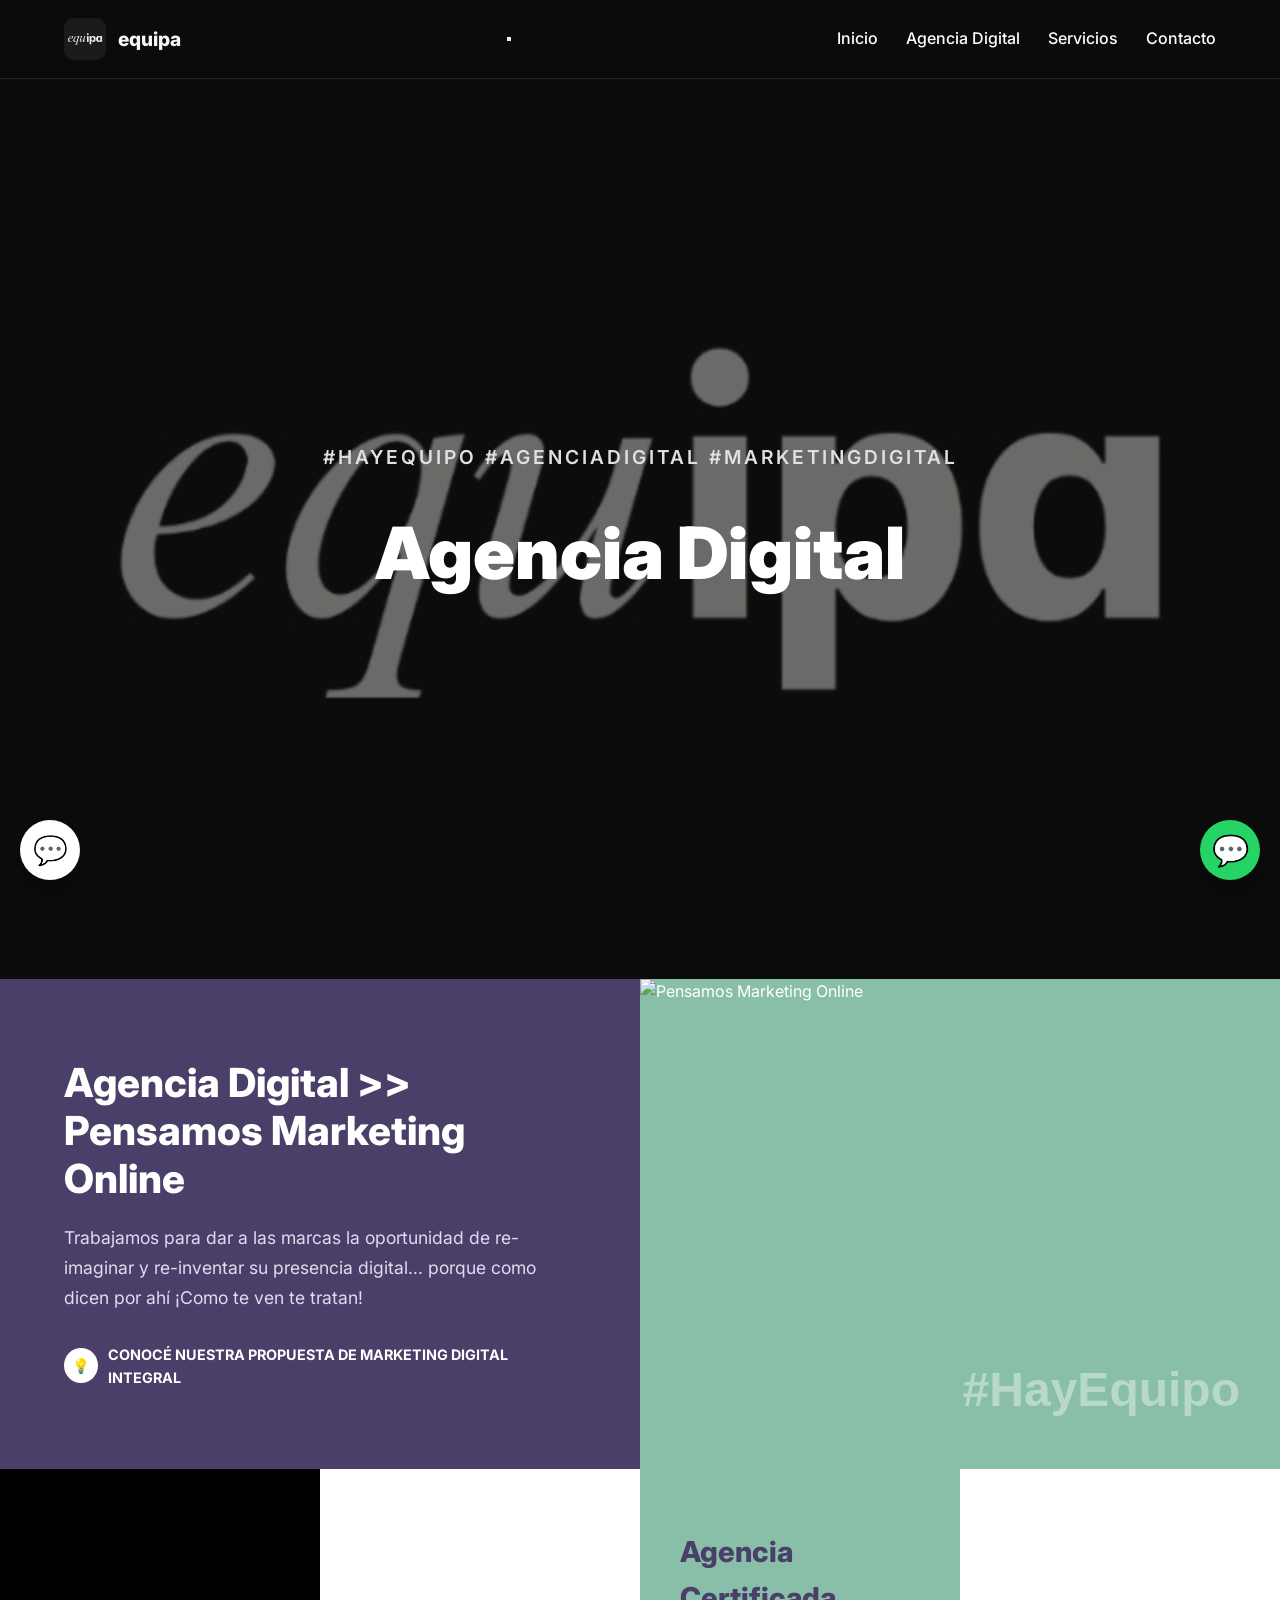
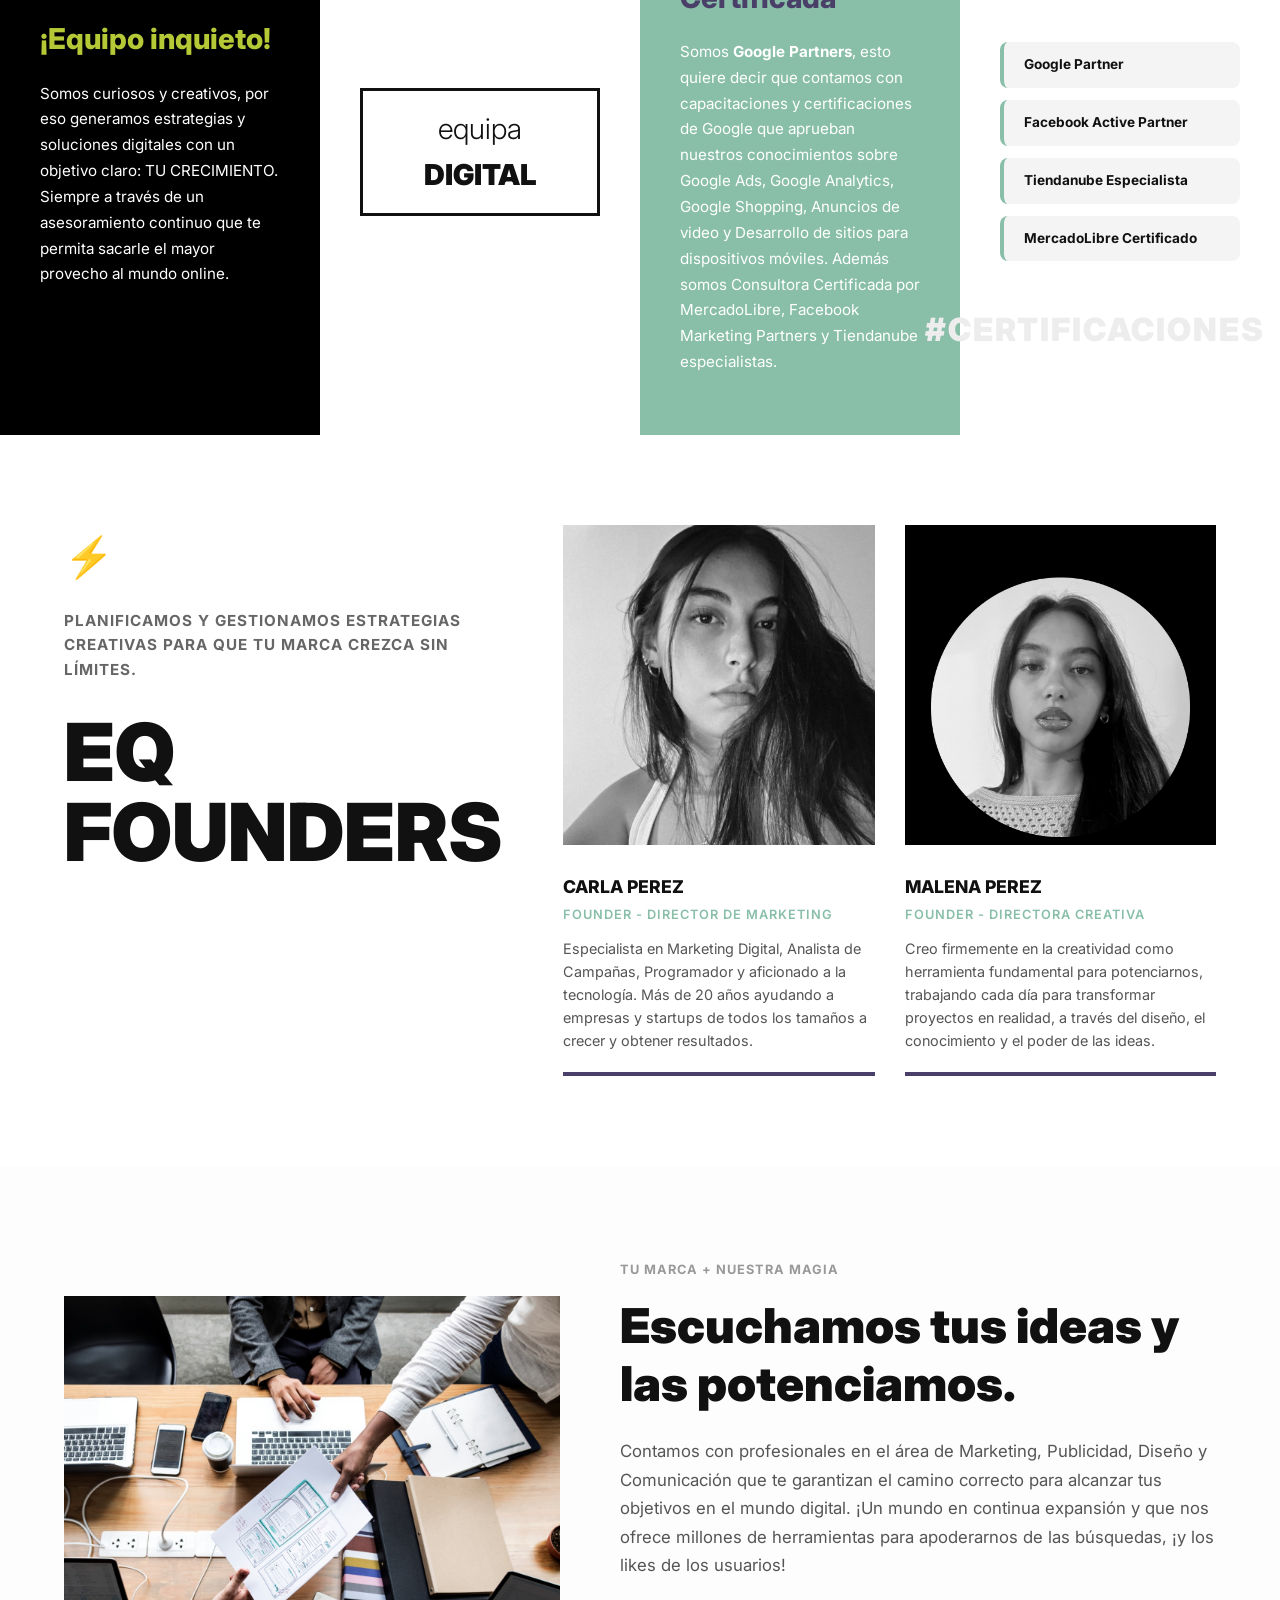
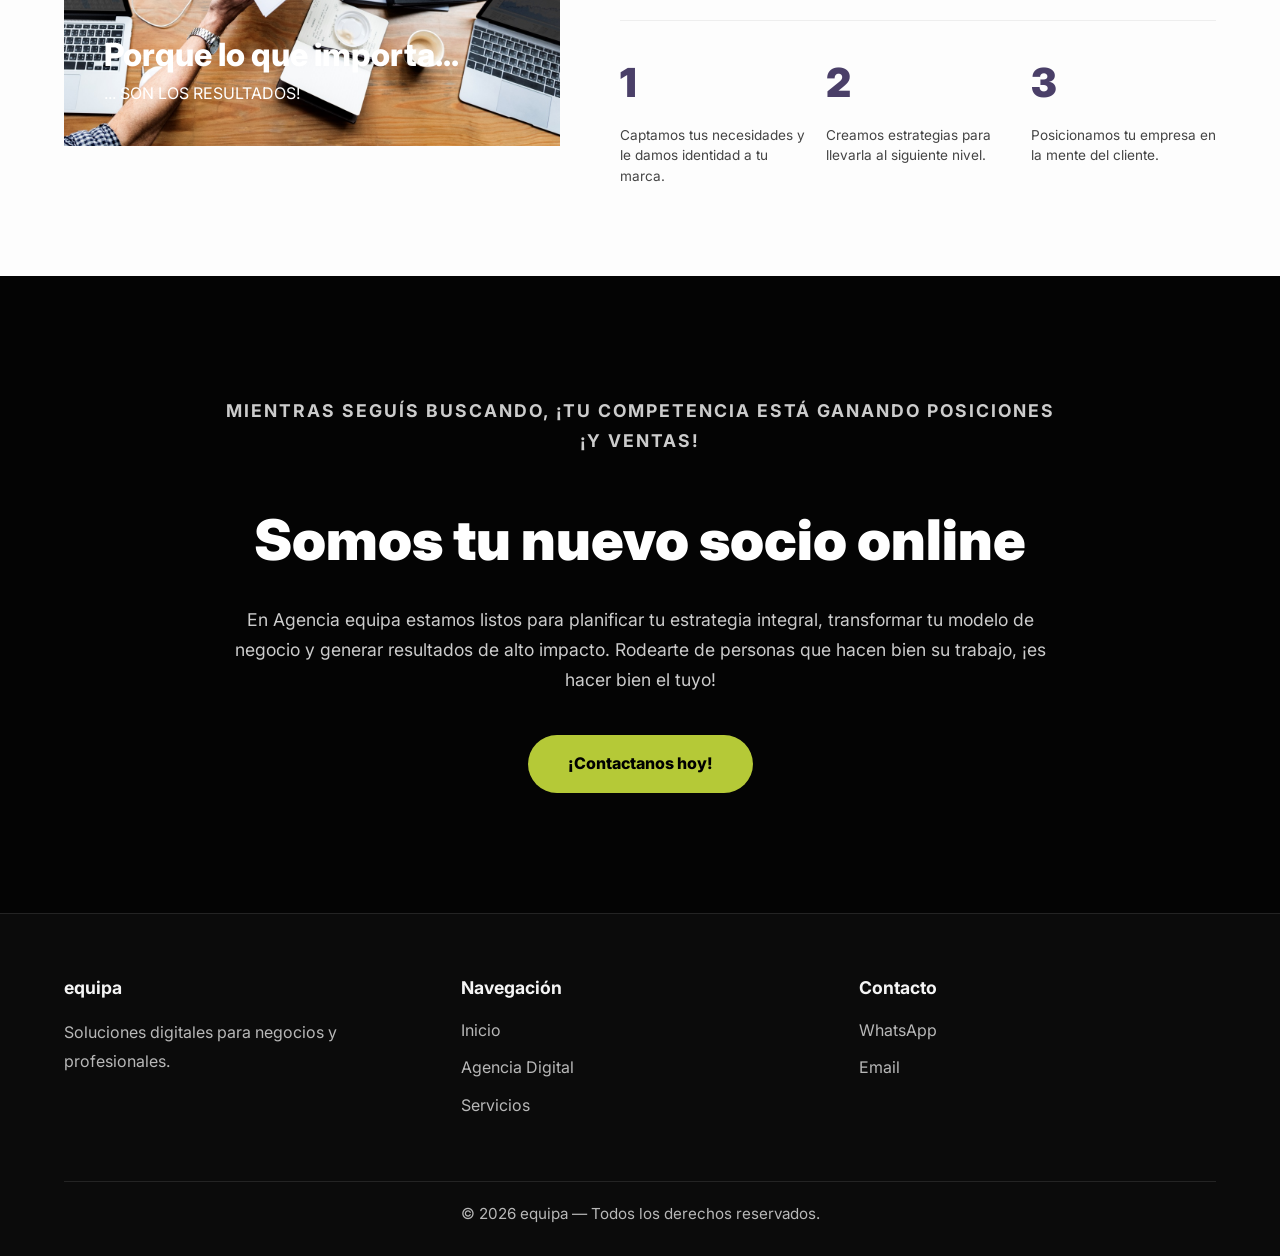
==== commit 399e1edc: "Update AGENCIA DIGITAL.html" ====
--- a/AGENCIA DIGITAL.html
+++ b/AGENCIA DIGITAL.html
@@ -13,27 +13,32 @@
 </head>
 <body>
 
-    <div class="hero-wrapper" id="inicio">
-        <div class="hero-overlay"></div>
-
-        <header class="navbar-transparent">
-            <div class="container nav-inner">
-                <div class="logo">
-                    <a href="index.html" style="display:flex; align-items:center; gap:12px; text-decoration:none; color:inherit;">
-                        <img src="FOTO.jpg" alt="equipa">
-                        <h1>EQUIPA</h1>
-                    </a>
-                </div>
-                <nav class="nav-links">
-                    <a href="index.html">Inicio</a>
-                    <a href="AGENCIA DIGITAL.html"class="active-page">Agencia Digital</a>
-                    <a href="SERVICIOS.html">Servicios</a>
-                    <a href="CONTACTO.html">Contactos</a>
-                    
-                    
-                </nav>
-            </div>
-        </header>
+    <!-- NAVBAR ADAPTADO PARA MÓVILES -->
+<header class="navbar-transparent">
+    <div class="container nav-inner">
+        <div class="logo">
+            <a href="index.html" style="display:flex; align-items:center; gap:12px; text-decoration:none; color:inherit;">
+                <img src="FOTO.jpg" alt="equipa">
+                <h1>equipa</h1>
+            </a>
+        </div>
+
+        <!-- Botón de 3 barritas (Hamburguesa) -->
+        <button class="menu-toggle" id="mobileMenuBtn">
+            <span></span>
+            <span></span>
+            <span></span>
+        </button>
+
+        <!-- Contenedor de enlaces -->
+        <nav class="nav-links" id="navLinksMenu">
+            <a href="index.html">Inicio</a>
+            <a href="AGENCIA DIGITAL.html">Agencia Digital</a>
+            <a href="SERVICIOS.html">Servicios</a>
+            <a href="CONTACTO.html">Contacto</a>
+        </nav>
+    </div>
+</header>
 <section class="hero">
         <div class="container hero-grid">
             <p class="hero-hashtags">#HAYEQUIPO #AGENCIADIGITAL #MARKETINGDIGITAL</p>
@@ -238,5 +243,26 @@
         openWhatsapp.addEventListener("click", () => waWidget.classList.toggle("active"));
         closeWhatsapp.addEventListener("click", () => waWidget.classList.remove("active"));
     </script>
+    <script>
+    // Lógica para el Menú Hamburguesa en Móviles
+    const mobileMenuBtn = document.getElementById('mobileMenuBtn');
+    const navLinksMenu = document.getElementById('navLinksMenu');
+
+    mobileMenuBtn.addEventListener('click', () => {
+        // Añade o quita la clase que despliega el menú
+        navLinksMenu.classList.toggle('show-menu');
+        // Transforma las barritas en una X
+        mobileMenuBtn.classList.toggle('open');
+    });
+
+    // Opcional: Cierra el menú automáticamente si se hace click en un enlace
+    const menuLinks = navLinksMenu.querySelectorAll('a');
+    menuLinks.forEach(link => {
+        link.addEventListener('click', () => {
+            navLinksMenu.classList.remove('show-menu');
+            mobileMenuBtn.classList.remove('open');
+        });
+    });
+</script>
 </body>
-</html>+</html>
--- a/PROYECTO CSS.css
+++ b/PROYECTO CSS.css
@@ -1485,4 +1485,109 @@
     height: 3px;               /* Grosor de la línea */
     background-color: #b5c937; /* Color de la línea */
     border-radius: 2px;
-}+}
+
+/* ==========================================================================
+   ADAPTACIÓN PARA CELULARES (ANDROID / iOS) — PANTALLAS MENORES A 768px
+   ========================================================================== */
+@media (max-width: 768px) {
+    
+    /* PÁGINA DE CONTACTO: Los 3 bloques informativos pasan a ser 1 sola columna */
+    .info-blocks-grid {
+        grid-template-columns: 1fr !important;
+    }
+    
+    .info-card {
+        padding: 40px 20px !important; /* Achicamos el relleno para que no ocupe tanto espacio */
+        min-height: auto !important;
+    }
+
+    /* PÁGINA DE CONTACTO: El mapa y el formulario se apilan */
+    .form-map-grid {
+        grid-template-columns: 1fr !important;
+    }
+    
+    .map-container {
+        height: 300px !important; /* En celular el mapa no necesita ser tan alto */
+        order: 2; /* El mapa se va abajo del formulario para mejor experiencia */
+    }
+    
+    .form-container {
+        order: 1;
+        padding: 40px 20px !important;
+    }
+    
+    .form-container h2 {
+        font-size: 2.2rem !important; /* Texto más acorde al tamaño de un celular */
+    }
+
+    /* PÁGINA DE SERVICIOS: Las 4 columnas se transforman en 1 sola hilera */
+    .services-quad-grid {
+        grid-template-columns: 1fr !important;
+        gap: 30px !important;
+    }
+    
+    .service-quad-card {
+        padding: 20px;
+        background: #fdfdfd;
+        border-radius: 8px;
+        box-shadow: 0 2px 10px rgba(0,0,0,0.05); /* Le da un toque de app móvil */
+    }
+}
+
+@media (max-width: 768px) {
+    .nav-inner {
+        flex-direction: column; /* El logo arriba, los links abajo */
+        gap: 15px;
+        padding: 15px 10px;
+    }
+
+    .nav-links {
+        gap: 15px !important;
+        flex-wrap: wrap; /* Si son muchos, bajan solos sin romperse */
+        justify-content: center;
+    }
+    
+    .nav-links a {
+        font-size: 0.9rem !important; /* Letra ligeramente más pequeña para que entre cómoda */
+    }
+    
+    /* Ajuste del subrayado dinámico en móviles */
+    .nav-links a.active-page::after {
+        bottom: -3px;
+    }
+}
+
+/* Corrección de tamaño de texto para inputs en celulares */
+@media (max-width: 768px) {
+    .form-group input, 
+    .form-group textarea,
+    .chat-form input,
+    .chat-form textarea {
+        font-size: 16px !important; /* Obligatorio para que iOS no fuerce un zoom molesto */
+        padding: 12px !important;
+    }
+}
+
+@media (max-width: 768px) {
+    /* Portadas / Heroes principales */
+    .hero-main-title {
+        font-size: 2.5rem !important; /* Se adapta al ancho del teléfono */
+    }
+    
+    .hero-hashtags {
+        font-size: 0.8rem !important;
+    }
+    
+    /* Títulos de secciones */
+    .plan-content h2, 
+    .seo-closure-section h3 {
+        font-size: 1.6rem !important;
+    }
+    
+    .methodology-tabs {
+        flex-direction: column; /* Las pestañas de metodología se apilan */
+        gap: 15px !important;
+        align-items: center;
+    }
+}
